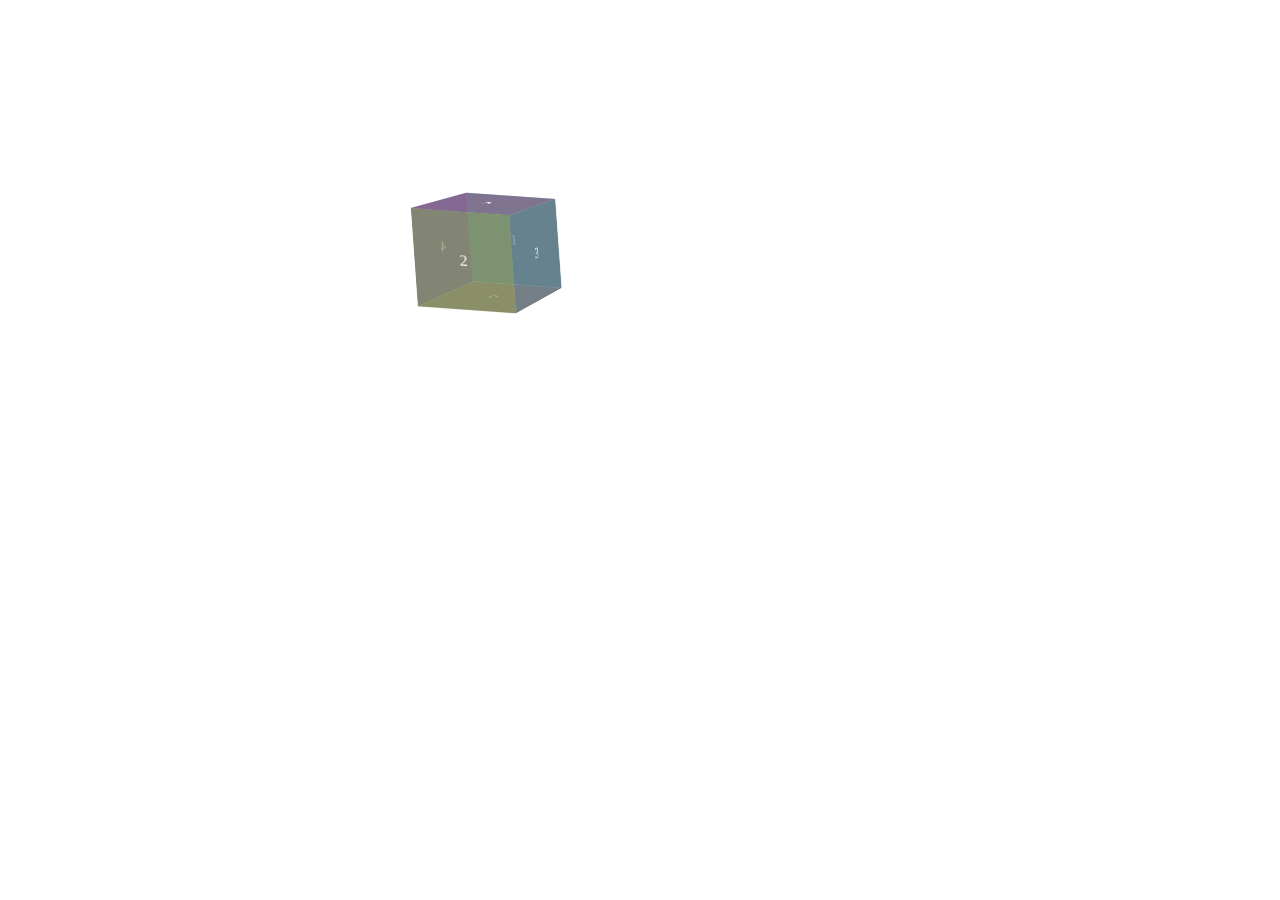
==== 1立方体.html @ d6dbecc5 "xx" ====
<!DOCTYPE html>
<html lang="en">
<head>
    <meta charset="UTF-8">
    <meta http-equiv="X-UA-Compatible" content="IE=edge">
    <meta name="viewport" content="width=device-width, initial-scale=1.0">
    <title>Document</title>
    <link rel="stylesheet" href="./1.css">
</head>
<body>
    <div class="box">
        <ul>
            <li>1</li>
            <li>2</li>
            <li>3</li>
            <li>4</li>
            <li>5</li>
            <li>6</li>
        </ul>
    </div>
</body>
</html>
---- 1.css ----
*{
    margin: 0;
    padding: 0;
}
ul{
    list-style: none;
    width: 400px;
    height: 400px;
    margin: 200px auto;
    position: relative;
    perspective: 1000px;
    transform-style: preserve-3d;
    transform: rotate3d(1,1,0,330deg);
}
li{
    color: rgb(255, 255, 255);
    text-align: center;
    line-height: 100px;
    width: 100px;
    height: 100px;
    background-color: rgb(121, 121, 121);
    position: absolute;
}
li:nth-of-type(1){
    background-color: rgba(72, 122, 111, 0.582);
    transform: translateZ(-50px);
}
li:nth-of-type(2){
    background-color: rgba(109, 122, 72, 0.582);
    transform: translateZ(50px);
}
li:nth-of-type(3){
    background-color: rgba(72, 95, 122, 0.582);
    transform: rotateY(90deg) translateZ(50px);
}
li:nth-of-type(4){
    background-color: rgba(94, 72, 122, 0.582);
    transform: rotateY(-9090deg) translateZ(50px);
}
li:nth-of-type(5){
    background-color: rgba(110, 72, 122, 0.582);
    transform: rotateX(90deg) translateZ(50px);
}
li:nth-of-type(6){
    background-color: rgba(122, 110, 72, 0.582);
    transform: rotateX(-90deg) translateZ(50px);
}
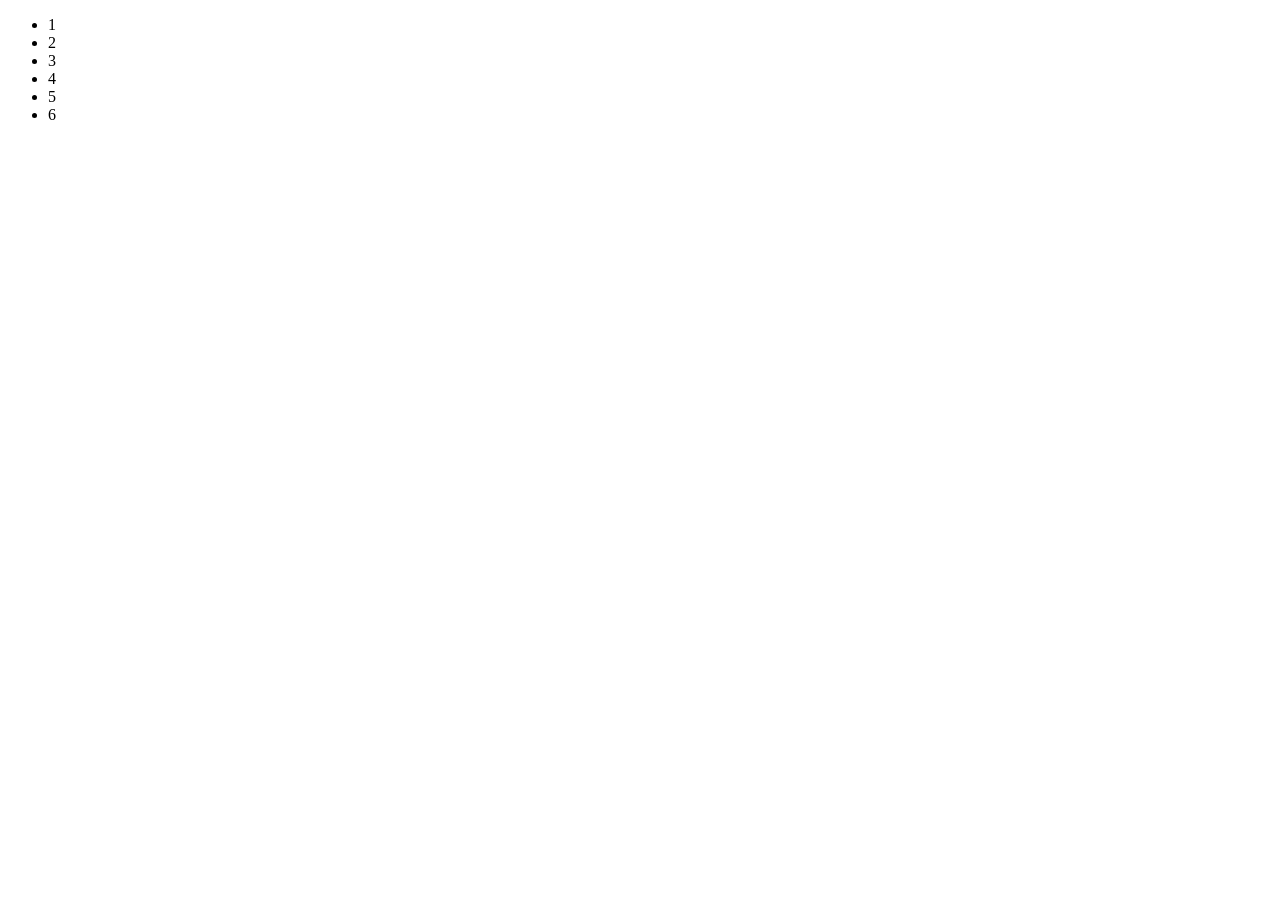
==== commit 57de17ff: "index.html new index" ====
--- a/1立方体.html
+++ b/1立方体.html
@@ -19,4 +19,4 @@
         </ul>
     </div>
 </body>
-</html>+</html>
